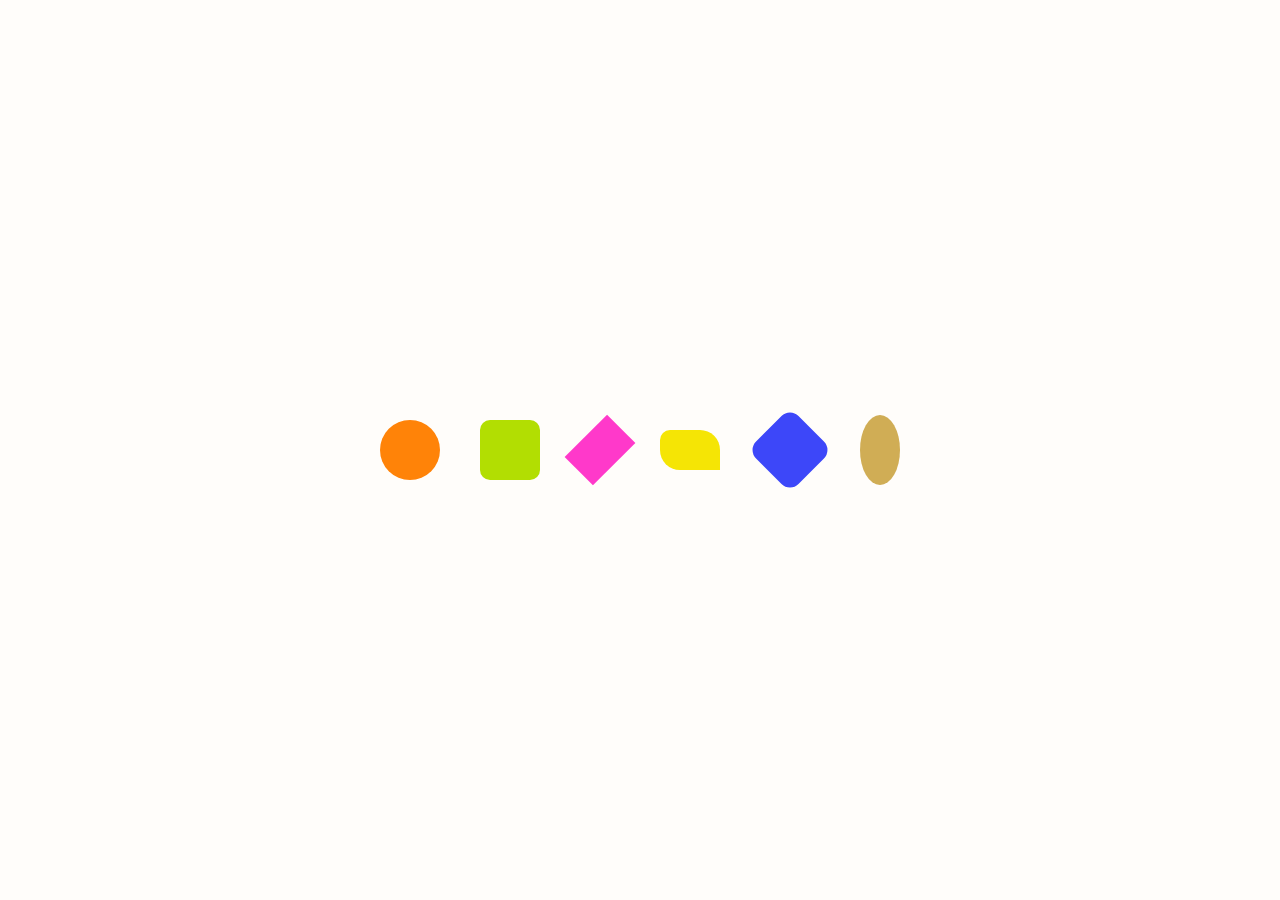
==== interaction/index.html @ 4f19b583 "4/5 version" ====
<!DOCTYPE html>
<html lang="en">
<head>
    <meta charset="UTF-8">
    <meta name="viewport" content="width=device-width, initial-scale=1.0">
    <title>Document</title>
    <link rel="stylesheet" href="../css/interaction.css"> 
</head>
<body>
    <div id="group">
        <div id="shape1" class="shape"></div>
        <div id="shape2" class="shape"></div>
        <div id="shape3" class="shape"></div>
        <div id="shape4" class="shape"></div>
        <div id="shape5" class="shape"></div>
        <div id="shape6" class="shape"></div>
    </div>

    <script>
        let s1=document.querySelector('#shape1');
        let s2=document.querySelector('#shape2');
        let s3=document.querySelector('#shape3');
        let s4=document.querySelector('#shape4');
        let s5=document.querySelector('#shape5');
        let s6=document.querySelector('#shape6');   

        s2.addEventListener('mouseenter',function() {
            s1.style.transform = 'translateX(-30px)';
            s3.style.transform = 'translateX(30px) ';
            s4.style.transform = 'translateX(30px)';
            s5.style.transform = 'translateX(30px)';
            s6.style.transform = 'translateX(30px)';
        })
        s2.addEventListener('mouseleave',function() {
            s1.style.transform = 'translateX(0)';
            s3.style.transform = 'translateX(0) rotate(45deg)';
            s4.style.transform = 'translateX(0)';
            s5.style.transform = 'translateX(0)rotate(45deg)';
            s6.style.transform = 'translateX(0)';
        })

        s3.addEventListener('mouseenter',function() {
            s1.style.transform = 'translateX(-30px)';
            s2.style.transform = 'translateX(-30px) rotate(45deg)';
            s4.style.transform = 'translateX(30px)';
            s5.style.transform = 'translateX(30px) rotate(45deg)';
            s6.style.transform = 'translateX(30px) rotate(-30deg)';
        })
        s3.addEventListener('mouseleave',function() {
            s1.style.transform = 'translateX(0)';
            s2.style.transform = 'translateX(0) ';
            s4.style.transform = 'translateX(0)';
            s5.style.transform = 'translateX(0)rotate(45deg)';
            s6.style.transform = 'translateX(0)';
        })

        s4.addEventListener('mouseenter',function() {
            s1.style.transform = 'translateX(-30px)';
            s2.style.transform = 'translateX(-30px)';
            s3.style.transform = 'translateX(-30px) rotate(90deg)';
            s5.style.transform = 'translateX(30px) rotate(90deg)';
            s6.style.transform = 'translateX(30px) ';
        })
        s4.addEventListener('mouseleave',function() {
            s1.style.transform = 'translateX(0)';
            s2.style.transform = 'translateX(0) ';
            s3.style.transform = 'translateX(0) rotate(45deg)';
            s5.style.transform = 'translateX(0)rotate(45deg)';
            s6.style.transform = 'translateX(0)';
        })

        s5.addEventListener('mouseenter',function() {
            s1.style.transform = 'translateX(-30px)';
            s2.style.transform = 'translateX(-30px) rotate(45deg)';
            s3.style.transform = 'translateX(-30px) rotate(45deg)';
            s4.style.transform = 'translateX(-30px)';
            s6.style.transform = 'translateX(30px) rotate(30deg)';
        })
        s5.addEventListener('mouseleave',function() {
            s1.style.transform = 'translateX(0)';
            s2.style.transform = 'translateX(0) ';
            s3.style.transform = 'translateX(0) rotate(45deg)';
            s4.style.transform = 'translateX(0) ';
            s6.style.transform = 'translateX(0)';
        })

        s1.addEventListener('mouseenter',function() {
            s2.style.transform = 'translateX(30px) ';
            s3.style.transform = 'translateX(30px) rotate(45deg)';
            s4.style.transform = 'translateX(30px)rotate(90deg)';
            s5.style.transform = 'translateX(30px) rotate(90deg)';
            s6.style.transform = 'translateX(30px) rotate()';
        })
        s1.addEventListener('mouseleave',function() {
            s2.style.transform = 'translateX(0) ';
            s3.style.transform = 'translateX(0) rotate(45deg)';
            s4.style.transform = 'translateX(0) ';
            s5.style.transform = 'translateX(0)rotate(45deg)';
            s6.style.transform = 'translateX(0)';
        })

        s6.addEventListener('mouseenter',function() {
            s1.style.transform = 'translateX(-30px)';
            s2.style.transform = 'translateX(-30px) rotate(45deg)';
            s3.style.transform = 'translateX(-30px) rotate(45deg)';
            s4.style.transform = 'translateX(-30px) rotate(-45deg)';
            s5.style.transform = 'translateX(-30px) rotate(30deg)';
        })
        s6.addEventListener('mouseleave',function() {
            s1.style.transform = 'translateX(0)';
            s2.style.transform = 'translateX(0) ';
            s3.style.transform = 'translateX(0) rotate(45deg)';
            s4.style.transform = 'translateX(0) '; 
            s5.style.transform = 'translateX(0)rotate(45deg)';
        })
    </script>
</body>
</html>
---- css/interaction.css ----
* {
    margin: 0;
    padding: 0;
    box-sizing: border-box;
}

body {
    min-height: 100vh;
    background-color: rgb(255, 253, 250);
    display: flex;
    justify-content: center; 
    align-items: center;     
}

#group {
    display: flex;
    justify-content: center;
    align-items: center;
    padding: 50px;
    gap: 20px;
}

.shape {
    display: inline-block;
    margin: 10px;
}

#shape1 {
    width: 60px;
    height: 60px;
    background-color: rgb(255, 131, 8);
    border-radius: 50%;
    transition: transform 0.3s ease-out;
}

#shape2 {
    width: 60px;
    height: 60px;
    background-color: rgb(178, 222, 2);
    border-radius: 10px;
    transition: transform 0.3s ease-out;
}

#shape3 {
    width: 40px;
    height: 60px;
    background-color: rgb(255, 57, 202);
    transform: rotate(45deg);
    transition: transform 0.3s ease-out;
}

#shape4 {
    width: 60px;
    height: 40px;
    background-color: rgb(245, 229, 5);
    border-radius: 10px 20px 0 20px;
    transition: transform 0.3s ease-out;
}

#shape5 {
    width: 60px;
    height: 60px;
    background-color: #3d47f9;
    transform: rotate(45deg);
    border-radius: 12px;
    transition: transform 0.3s ease-out;
}

#shape6 {
    width: 40px;
    height: 70px;
    background-color: rgb(208, 173, 85);
    border-radius: 50%;
    transition: transform 0.3s ease-out;
}
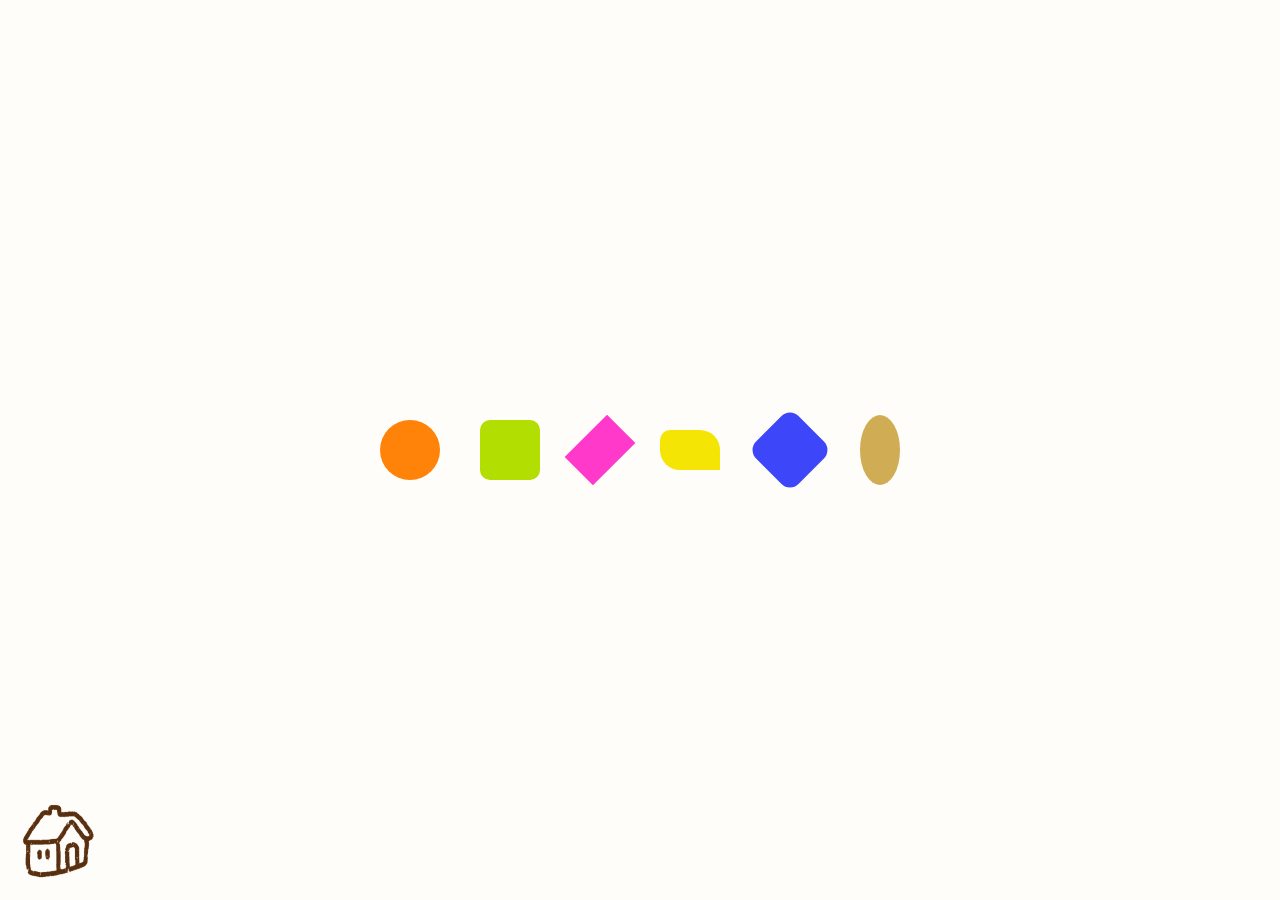
==== commit 0576cbe9: "4/5 version" ====
--- a/interaction/index.html
+++ b/interaction/index.html
@@ -7,6 +7,10 @@
     <link rel="stylesheet" href="../css/interaction.css"> 
 </head>
 <body>
+    <a href="../index.html" class="homepage-link">
+        <img src="../asset/homepage1-dark.png" class="house">   
+    </a>
+
     <div id="group">
         <div id="shape1" class="shape"></div>
         <div id="shape2" class="shape"></div>
@@ -46,6 +50,7 @@
             s5.style.transform = 'translateX(30px) rotate(45deg)';
             s6.style.transform = 'translateX(30px) rotate(-30deg)';
         })
+
         s3.addEventListener('mouseleave',function() {
             s1.style.transform = 'translateX(0)';
             s2.style.transform = 'translateX(0) ';
@@ -61,6 +66,7 @@
             s5.style.transform = 'translateX(30px) rotate(90deg)';
             s6.style.transform = 'translateX(30px) ';
         })
+
         s4.addEventListener('mouseleave',function() {
             s1.style.transform = 'translateX(0)';
             s2.style.transform = 'translateX(0) ';
@@ -76,6 +82,7 @@
             s4.style.transform = 'translateX(-30px)';
             s6.style.transform = 'translateX(30px) rotate(30deg)';
         })
+
         s5.addEventListener('mouseleave',function() {
             s1.style.transform = 'translateX(0)';
             s2.style.transform = 'translateX(0) ';
@@ -91,6 +98,7 @@
             s5.style.transform = 'translateX(30px) rotate(90deg)';
             s6.style.transform = 'translateX(30px) rotate()';
         })
+
         s1.addEventListener('mouseleave',function() {
             s2.style.transform = 'translateX(0) ';
             s3.style.transform = 'translateX(0) rotate(45deg)';
@@ -106,6 +114,7 @@
             s4.style.transform = 'translateX(-30px) rotate(-45deg)';
             s5.style.transform = 'translateX(-30px) rotate(30deg)';
         })
+
         s6.addEventListener('mouseleave',function() {
             s1.style.transform = 'translateX(0)';
             s2.style.transform = 'translateX(0) ';
@@ -113,6 +122,7 @@
             s4.style.transform = 'translateX(0) '; 
             s5.style.transform = 'translateX(0)rotate(45deg)';
         })
+        
     </script>
 </body>
 </html>
--- a/css/interaction.css
+++ b/css/interaction.css
@@ -11,6 +11,28 @@
     justify-content: center; 
     align-items: center;     
 }
+
+.homepage-link {
+    position: fixed;
+    bottom: 10px;
+    left: 18px;
+    width: 100px;  
+    height: 100px;
+}
+
+.house {
+    position: absolute;
+    width: 80px;
+    height: 80px;
+    bottom: 10px;
+}
+
+.homepage-link:hover img {
+    filter: brightness(1.2); 
+    transform: scale(1.05);  
+    transition: all 0.3s ease;
+}
+
 
 #group {
     display: flex;
